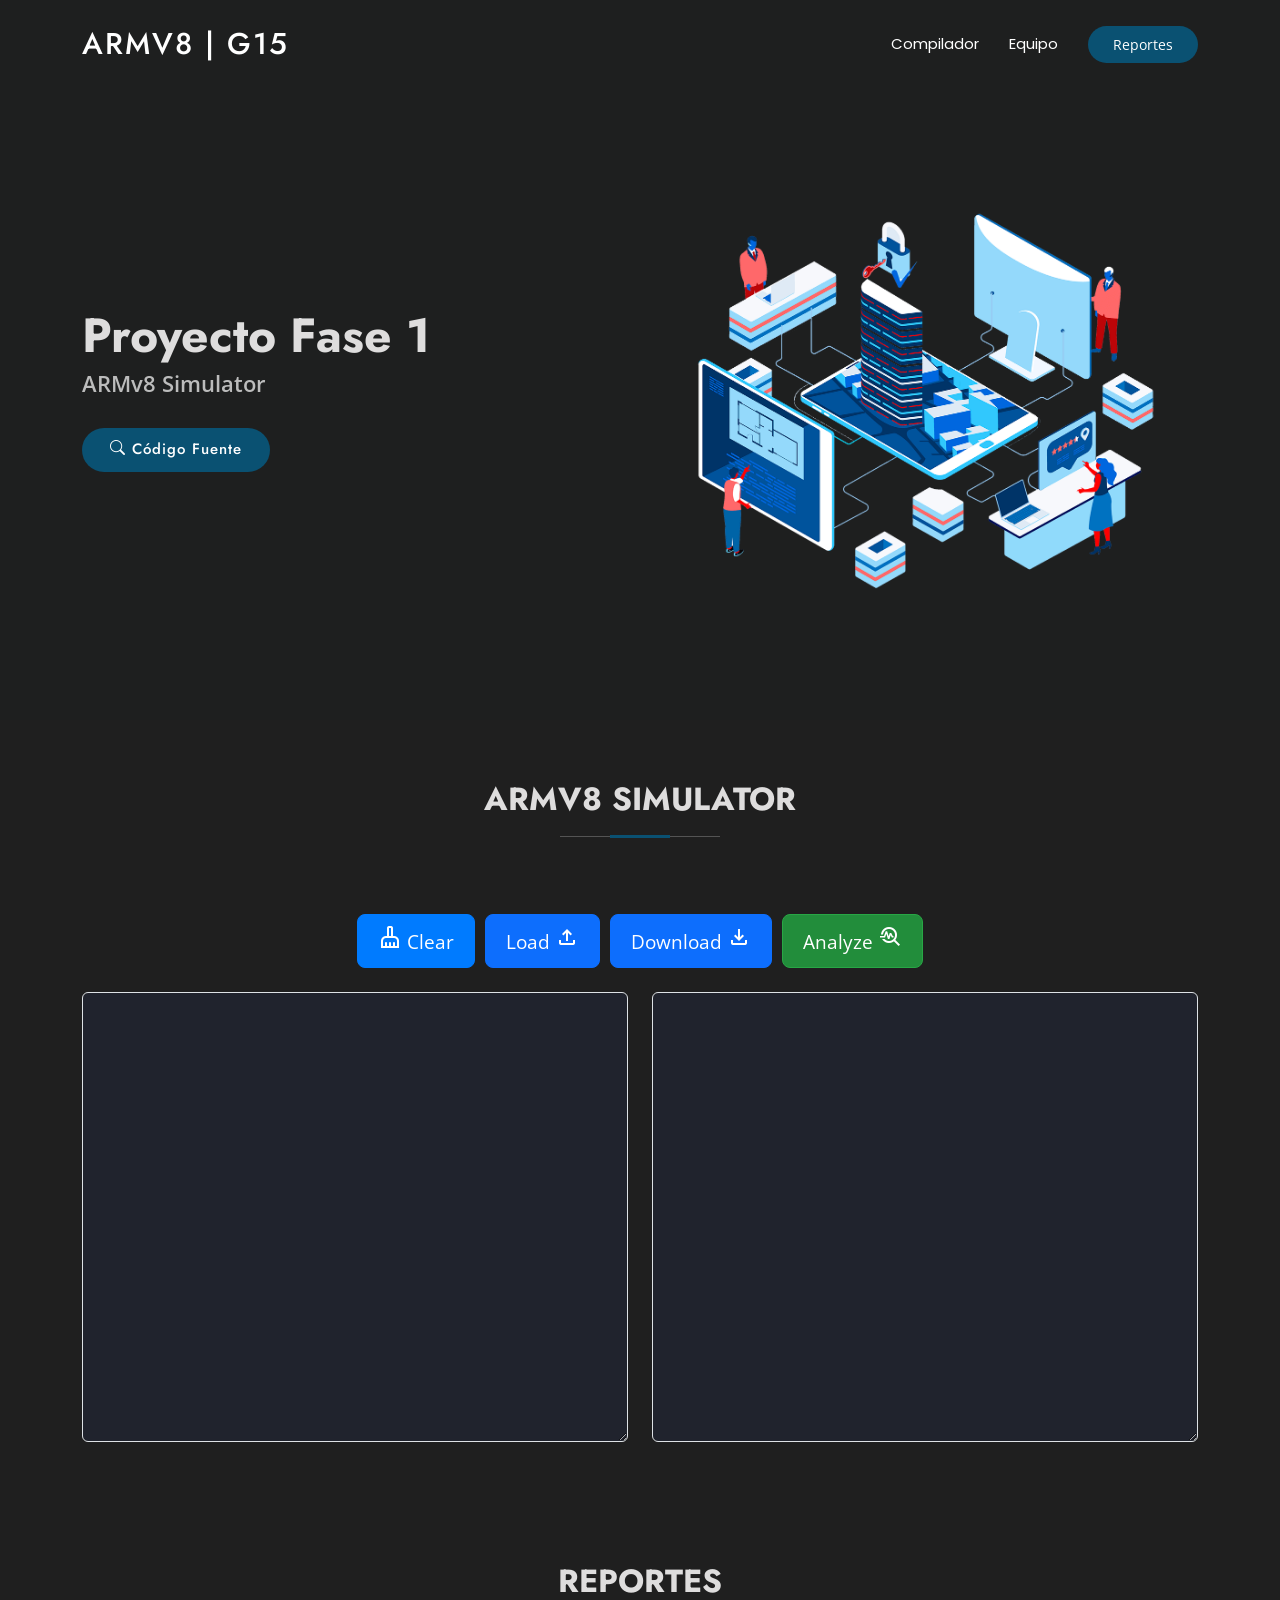
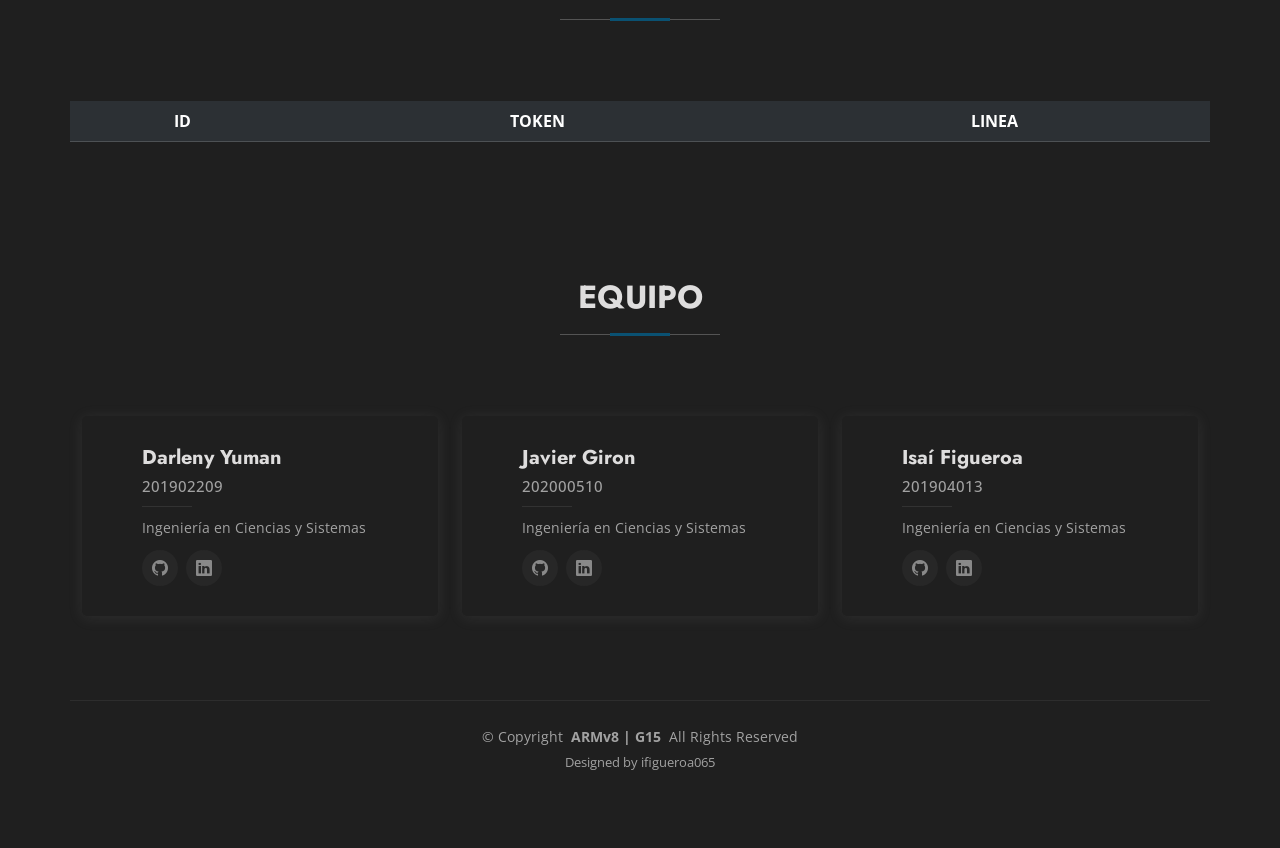
==== Frontend/index.html @ 1f630353 "update" ====
<!DOCTYPE html>
<html lang="en">

<head>
  <meta charset="utf-8">
  <meta content="width=device-width, initial-scale=1.0" name="viewport">
  <title>ARMv8 - G15</title>
  <meta content="" name="description">
  <meta content="" name="keywords">

  <!-- Favicons -->
  <link href="assets/img/Usac_logo.png" rel="icon">
  <link href="assets/img/Usac_logo.png" rel="apple-touch-icon">

  <!-- Fonts -->
  <link href="https://fonts.googleapis.com" rel="preconnect">
  <link href="https://fonts.gstatic.com" rel="preconnect" crossorigin>
  <link href="https://fonts.googleapis.com/css2?family=Open+Sans:ital,wght@0,300;0,400;0,500;0,600;0,700;0,800;1,300;1,400;1,500;1,600;1,700;1,800&family=Poppins:ital,wght@0,100;0,200;0,300;0,400;0,500;0,600;0,700;0,800;0,900;1,100;1,200;1,300;1,400;1,500;1,600;1,700;1,800;1,900&family=Jost:ital,wght@0,100;0,200;0,300;0,400;0,500;0,600;0,700;0,800;0,900;1,100;1,200;1,300;1,400;1,500;1,600;1,700;1,800;1,900&display=swap" rel="stylesheet">

  <!-- Vendor CSS Files -->
  <link href="assets/vendor/bootstrap/css/bootstrap.min.css" rel="stylesheet">
  <link href="assets/vendor/bootstrap-icons/bootstrap-icons.css" rel="stylesheet">
  <link href="assets/vendor/aos/aos.css" rel="stylesheet">
  <link href="assets/vendor/glightbox/css/glightbox.min.css" rel="stylesheet">
  <link href="assets/vendor/swiper/swiper-bundle.min.css" rel="stylesheet">
  <link rel="stylesheet" href="https://fonts.googleapis.com/css2?family=Material+Symbols+Outlined:opsz,wght,FILL,GRAD@20..48,100..700,0..1,-50..200" />
  <!-- Main CSS File -->
  <link href="assets/css/main.css" rel="stylesheet">
</head>

<body class="index-page">

  <header id="header" class="header d-flex align-items-center fixed-top">
    <div class="container-fluid container-xl position-relative d-flex align-items-center">

      <a href="index.html" class="logo d-flex align-items-center me-auto">

        <h1 class="sitename">ARMv8 | G15</h1>
      </a>

      <nav id="navmenu" class="navmenu">
        <ul>
          <li><a href="#compilador" >Compilador</a></li>
          <li><a href="#team">Equipo</a></li>
        </ul>
        <i class="mobile-nav-toggle d-xl-none bi bi-list"></i>
      </nav>

      <a class="btn-getstarted" href="#reportes">Reportes</a>

    </div>
  </header>

  <main class="main">

    <!-- Hero Section -->
    <section id="hero" class="hero section">

      <div class="container">
        <div class="row gy-4">
          <div class="col-lg-6 order-2 order-lg-1 d-flex flex-column justify-content-center" data-aos="zoom-out">
            <h1>Proyecto Fase 1</h1>
            <p>ARMv8 Simulator</p>
            <div class="d-flex">
              <a href="https://github.com/ifigueroa065/OLC2_G15_F1" class="btn-get-started"><i class="bi bi-search"></i> Código Fuente</a>
            </div>
          </div>
          <div class="col-lg-6 order-1 order-lg-2 hero-img" data-aos="zoom-out" data-aos-delay="200">
            <img src="assets/img/lol.png" class="img-fluid animated" alt="">
          </div>
        </div>
      </div>

    </section><!-- /Hero Section -->


    <!--  Section 1-->
    <section id="compilador" class="about section">

      <!-- Section Title -->
      <div class="container section-title" data-aos="fade-up">
        <h2>ARMv8 Simulator</h2>
      </div><!-- End Section Title -->

      <div class="container">
        
        <div class="row gy-4">
          <div  class="btn-group-custom">
            <button type="button" class="btn btn-primary btn-custom btn-clear" onclick="Clear()"> 
              <span class="material-symbols-outlined">cleaning_services</span>
               Clear </button>
               
               <button type="button"  class="btn btn-primary btn-custom" id="fileInputButton">
                Load <span class="material-symbols-outlined">upload</span>
            </button>
            <button type="button"  class="btn btn-primary btn-custom" onclick="download()">Download 
              <span class="material-symbols-outlined">
                download
                </span>
            </button>
            <button type="button"  class="btn btn-success btn-custom btn-analyze" onclick="Analizar()">Analyze <span class="material-symbols-outlined">
              troubleshoot
              </span></button>
          </div>
          <div class="col-lg-6 content" data-aos="fade-up" data-aos-delay="100">
           <textarea class="form-control" id="inputArea" rows="3"></textarea>
          </div>

          <div class="col-lg-6" data-aos="fade-up" data-aos-delay="200">
            <textarea class="form-control" id="outputArea" rows="3"></textarea>
          
          </div>
          

        </div>

      </div>

    </section><!-- / Section 1-->

    <!-- Reportes Section -->
    <section id="reportes" class="services section">

      <!-- Section Title -->
      <div class="container section-title" data-aos="fade-up">
        <h2>REPORTES</h2>
      </div><!-- End Section Title -->

      <div class="container">

        <div class="row gy-4">

          <table  class="table table-striped table-dark">
            <thead>
             <tbody id="TBODY">
                <tr>
                    <th scope="col">
                        ID
                    </th>
                    <th scope="col">
                        TOKEN
                    </th>

                    <th scope="col">
                      LINEA
                  </th>
                </tr>
            </tbody>
            </thead>
        </table>


        </div>

      </div>

    </section><!-- /Services Section -->

    <!-- Team Section -->
    <section id="team" class="team section">

      <!-- Section Title -->
      <div class="container section-title" data-aos="fade-up">
        <h2>EQUIPO</h2>
      </div><!-- End Section Title -->

      <div class="container">

        <div class="row gy-4">

          <div class="col-lg-4" data-aos="fade-up" data-aos-delay="100">
            <div class="team-member d-flex align-items-start">
              
              <div class="member-info">
                <h4>Darleny Yuman</h4>
                <span>201902209</span>
                <p>Ingeniería en Ciencias y Sistemas</p>
                <div class="social">
                  <a href=""><i class="bi bi-github"></i></a>
                  <a href=""> <i class="bi bi-linkedin"></i> </a>
                </div>
              </div>
            </div>
          </div><!-- End Team Member -->

          <div class="col-lg-4" data-aos="fade-up" data-aos-delay="200">
            <div class="team-member d-flex align-items-start">
              <div class="member-info">
                <h4>Javier Giron</h4>
                <span>202000510</span>
                <p>Ingeniería en Ciencias y Sistemas</p>
                <div class="social">
                  <a href=""><i class="bi bi-github"></i></a>
                  <a href=""> <i class="bi bi-linkedin"></i> </a>
                </div>
              </div>
            </div>
          </div><!-- End Team Member -->

          <div class="col-lg-4" data-aos="fade-up" data-aos-delay="300">
            <div class="team-member d-flex align-items-start">
             
              <div class="member-info">
                <h4>Isaí Figueroa</h4>
                <span>201904013</span>
                <p>Ingeniería en Ciencias y Sistemas</p>
                <div class="social">
                  <a href=""><i class="bi bi-github"></i></a>
                  <a href=""> <i class="bi bi-linkedin"></i> </a>
                </div>
              </div>
            </div>
          </div><!-- End Team Member -->

        </div>

      </div>

    </section><!-- /Team Section -->
  </main>

  <footer id="footer" class="footer">

    <div class="container copyright text-center mt-4">
      <p>© <span>Copyright</span> <strong class="px-1 sitename">ARMv8 | G15</strong> <span>All Rights Reserved</span></p>
      <div class="credits">
  
        Designed by <a >ifigueroa065</a>
      </div>
    </div>

  </footer>

  <!-- Scroll Top -->
  <a href="#" id="scroll-top" class="scroll-top d-flex align-items-center justify-content-center"><i class="bi bi-arrow-up-short"></i></a>

  <!-- Preloader -->
  <div id="preloader"></div>

  <!-- Vendor JS Files -->
  <script src="assets/vendor/bootstrap/js/bootstrap.bundle.min.js"></script>
  <script src="assets/vendor/php-email-form/validate.js"></script>
  <script src="assets/vendor/aos/aos.js"></script>
  <script src="assets/vendor/glightbox/js/glightbox.min.js"></script>
  <script src="assets/vendor/swiper/swiper-bundle.min.js"></script>
  <script src="assets/vendor/waypoints/noframework.waypoints.js"></script>
  <script src="assets/vendor/imagesloaded/imagesloaded.pkgd.min.js"></script>
  <script src="assets/vendor/isotope-layout/isotope.pkgd.min.js"></script>

  <!-- Main JS File -->
  <script src="assets/js/main.js"></script>
  <script src="./parser.js"></script>
  <script src="./main.js"></script>

</body>

</html>
---- Frontend/assets/css/main.css ----
/* Fonts */
:root {
  --default-font: "Open Sans",  system-ui, -apple-system, "Segoe UI", Roboto, "Helvetica Neue", Arial, "Noto Sans", "Liberation Sans", sans-serif, "Apple Color Emoji", "Segoe UI Emoji", "Segoe UI Symbol", "Noto Color Emoji";
  --heading-font: "Jost",  sans-serif;
  --nav-font: "Poppins",  sans-serif;
}

/* Global Colors - The following color variables are used throughout the website. Updating them here will change the color scheme of the entire website */
:root { 
  --background-color: #1f1f1f; /* Background color for the entire website, including individual sections */
  --default-color: #a2a2a2; /* Default color used for the majority of the text content across the entire website */
  --heading-color: #20232d; /* Color for headings, subheadings and title throughout the website */
  --accent-color: #0a5172; /* Accent color that represents your brand on the website. It's used for buttons, links, and other elements that need to stand out */
  --contrast-color: #ffffff; /* The contrast color is used for elements when the background color is one of the heading, accent, or default colors. Its purpose is to ensure proper contrast and readability when placed over these more dominant colors */
}

/* Nav Menu Colors - The following color variables are used specifically for the navigation menu. They are separate from the global colors to allow for more customization options */
:root {
  --nav-color: #ffffff;  /* The default color of the main navmenu links */
  --nav-hover-color: #47b2e4; /* Applied to main navmenu links when they are hovered over or active */
  --nav-dropdown-background-color: #ffffff; /* Used as the background color for dropdown items that appear when hovering over primary navigation items */
  --nav-dropdown-color: #444444; /* Used for navigation links of the dropdown items in the navigation menu. */
  --nav-dropdown-hover-color: #47b2e4; /* Similar to --nav-hover-color, this color is applied to dropdown navigation links when they are hovered over. */
}

/* Template Custom Colors */
:root {
  --hero-background-color: #1e1f1f;
  --hero-color: #ffffff;
}

/* Smooth scroll */
:root {
  scroll-behavior: smooth;
}

/*--------------------------------------------------------------
# General
--------------------------------------------------------------*/

.material-symbols-outlined {
  font-variation-settings:
  'FILL' 0,
  'wght' 400,
  'GRAD' 0,
  'opsz' 24
}

button {
  font-size: larger !important;
  align-items: center;
}
textarea {
  resize: vertical;
  color: #b8b8b8 !important;
  background-color: var(--heading-color) !important;
  width: 100%;
  height: 450px;
} 

body {
  color: var(--default-color);
  background-color: var(--background-color);
  font-family: var(--default-font);
}

a {
  color: var(--accent-color);
  text-decoration: none;
  transition: 0.3s;
}

a:hover {
  color: color-mix(in srgb, var(--accent-color), transparent 25%);
  text-decoration: none;
}

h1,
h2,
h3,
h4,
h5,
h6 {
  color: #dedddd;
  font-family: var(--heading-font);
}

/*--------------------------------------------------------------
# Global Header
--------------------------------------------------------------*/
.header {
  --background-color: #242526;
  --heading-color: #ffffff;
  color: var(--default-color);
  background-color: var(--background-color);
  padding: 15px 0;
  transition: all 0.5s;
  z-index: 997;
}

.header .logo {
  line-height: 1;
}

.header .logo img {
  max-height: 36px;
  margin-right: 8px;
}

.header .logo h1 {
  font-size: 30px;
  margin: 0;
  font-weight: 500;
  color: var(--heading-color);
  letter-spacing: 2px;
  text-transform: uppercase;
}

.header .btn-getstarted,
.header .btn-getstarted:focus {
  color: var(--contrast-color);
  background: var(--accent-color);
  font-size: 14px;
  padding: 8px 25px;
  margin: 0 0 0 30px;
  border-radius: 50px;
  transition: 0.3s;
}

.header .btn-getstarted:hover,
.header .btn-getstarted:focus:hover {
  color: var(--contrast-color);
  background: color-mix(in srgb, var(--accent-color), transparent 15%);
}

@media (max-width: 1200px) {
  .header .logo {
    order: 1;
  }

  .header .btn-getstarted {
    order: 2;
    margin: 0 15px 0 0;
    padding: 6px 15px;
  }

  .header .navmenu {
    order: 3;
  }
}

/* Index Page Header
------------------------------*/
.index-page .header {
  --background-color: rgba(255, 255, 255, 0);
  --heading-color: #ffffff;
  --nav-color: #ffffff;
}

/* Index Page Header on Scroll
------------------------------*/
.index-page.scrolled .header {
  --background-color: rgba(27, 27, 28, 0.9);
}

/*--------------------------------------------------------------
# Navigation Menu
--------------------------------------------------------------*/
/* Desktop Navigation */
@media (min-width: 1200px) {
  .navmenu {
    padding: 0;
  }

  .navmenu ul {
    margin: 0;
    padding: 0;
    display: flex;
    list-style: none;
    align-items: center;
  }

  .navmenu li {
    position: relative;
  }

  .navmenu a,
  .navmenu a:focus {
    color: var(--nav-color);
    padding: 18px 15px;
    font-size: 15px;
    font-family: var(--nav-font);
    font-weight: 400;
    display: flex;
    align-items: center;
    justify-content: space-between;
    white-space: nowrap;
    transition: 0.3s;
  }

  .navmenu a i,
  .navmenu a:focus i {
    font-size: 12px;
    line-height: 0;
    margin-left: 5px;
    transition: 0.3s;
  }

  .navmenu li:last-child a {
    padding-right: 0;
  }

  .navmenu li:hover>a,
  .navmenu .active,
  .navmenu .active:focus {
    color: var(--nav-hover-color);
  }

  .navmenu .dropdown ul {
    margin: 0;
    padding: 10px 0;
    background: var(--nav-dropdown-background-color);
    display: block;
    position: absolute;
    visibility: hidden;
    left: 14px;
    top: 130%;
    opacity: 0;
    transition: 0.3s;
    border-radius: 4px;
    z-index: 99;
    box-shadow: 0px 0px 30px color-mix(in srgb, var(--default-color), transparent 85%);
  }

  .navmenu .dropdown ul li {
    min-width: 200px;
  }

  .navmenu .dropdown ul a {
    padding: 10px 20px;
    font-size: 15px;
    text-transform: none;
    color: var(--nav-dropdown-color);
  }

  .navmenu .dropdown ul a i {
    font-size: 12px;
  }

  .navmenu .dropdown ul a:hover,
  .navmenu .dropdown ul .active:hover,
  .navmenu .dropdown ul li:hover>a {
    color: var(--nav-dropdown-hover-color);
  }

  .navmenu .dropdown:hover>ul {
    opacity: 1;
    top: 100%;
    visibility: visible;
  }

  .navmenu .dropdown .dropdown ul {
    top: 0;
    left: -90%;
    visibility: hidden;
  }

  .navmenu .dropdown .dropdown:hover>ul {
    opacity: 1;
    top: 0;
    left: -100%;
    visibility: visible;
  }

  .navmenu .megamenu {
    position: static;
  }

  .navmenu .megamenu ul {
    margin: 0;
    padding: 10px;
    background: var(--nav-dropdown-background-color);
    box-shadow: 0px 0px 20px color-mix(in srgb, var(--default-color), transparent 90%);
    position: absolute;
    top: 130%;
    left: 0;
    right: 0;
    visibility: hidden;
    opacity: 0;
    display: flex;
    transition: 0.3s;
    border-radius: 4px;
    z-index: 99;
  }

  .navmenu .megamenu ul li {
    flex: 1;
  }

  .navmenu .megamenu ul li a,
  .navmenu .megamenu ul li:hover>a {
    padding: 10px 20px;
    font-size: 15px;
    color: var(--nav-dropdown-color);
  }

  .navmenu .megamenu ul li a:hover,
  .navmenu .megamenu ul li .active,
  .navmenu .megamenu ul li .active:hover {
    color: var(--nav-dropdown-hover-color);
  }

  .navmenu .megamenu:hover>ul {
    opacity: 1;
    top: 100%;
    visibility: visible;
  }

  .navmenu .dd-box-shadow {
    box-shadow: 0px 0px 30px color-mix(in srgb, var(--default-color), transparent 85%);
  }
}

/* Mobile Navigation */
@media (max-width: 1199px) {
  .mobile-nav-toggle {
    color: var(--nav-color);
    font-size: 28px;
    line-height: 0;
    margin-right: 10px;
    cursor: pointer;
    transition: color 0.3s;
  }

  .navmenu {
    padding: 0;
    z-index: 9997;
  }

  .navmenu ul {
    display: none;
    position: absolute;
    inset: 60px 20px 20px 20px;
    padding: 10px 0;
    margin: 0;
    border-radius: 6px;
    background-color: var(--nav-dropdown-background-color);
    overflow-y: auto;
    transition: 0.3s;
    z-index: 9998;
    box-shadow: 0px 0px 30px color-mix(in srgb, var(--default-color), transparent 90%);
  }

  .navmenu a,
  .navmenu a:focus {
    color: var(--nav-dropdown-color);
    padding: 10px 20px;
    font-family: var(--nav-font);
    font-size: 17px;
    font-weight: 500;
    display: flex;
    align-items: center;
    justify-content: space-between;
    white-space: nowrap;
    transition: 0.3s;
  }

  .navmenu a i,
  .navmenu a:focus i {
    font-size: 12px;
    line-height: 0;
    margin-left: 5px;
    width: 30px;
    height: 30px;
    display: flex;
    align-items: center;
    justify-content: center;
    border-radius: 50%;
    transition: 0.3s;
    background-color: color-mix(in srgb, var(--accent-color), transparent 90%);
  }

  .navmenu a i:hover,
  .navmenu a:focus i:hover {
    background-color: var(--accent-color);
    color: var(--contrast-color);
  }

  .navmenu a:hover,
  .navmenu .active,
  .navmenu .active:focus {
    color: var(--nav-dropdown-hover-color);
  }

  .navmenu .active i,
  .navmenu .active:focus i {
    background-color: var(--accent-color);
    color: var(--contrast-color);
    transform: rotate(180deg);
  }

  .navmenu .dropdown ul {
    position: static;
    display: none;
    z-index: 99;
    padding: 10px 0;
    margin: 10px 20px;
    background-color: var(--nav-dropdown-background-color);
    border: 1px solid color-mix(in srgb, var(--default-color), transparent 90%);
    box-shadow: none;
    transition: all 0.5s ease-in-out;
  }

  .navmenu .dropdown ul ul {
    background-color: rgba(33, 37, 41, 0.1);
  }

  .navmenu .dropdown>.dropdown-active {
    display: block;
    background-color: rgba(33, 37, 41, 0.03);
  }

  .mobile-nav-active {
    overflow: hidden;
  }

  .mobile-nav-active .mobile-nav-toggle {
    color: #fff;
    position: absolute;
    font-size: 32px;
    top: 15px;
    right: 15px;
    margin-right: 0;
    z-index: 9999;
  }

  .mobile-nav-active .navmenu {
    position: fixed;
    overflow: hidden;
    inset: 0;
    background: rgba(33, 37, 41, 0.8);
    transition: 0.3s;
  }

  .mobile-nav-active .navmenu>ul {
    display: block;
  }
}

/*--------------------------------------------------------------
# Global Footer
--------------------------------------------------------------*/
.footer {
  color: var(--default-color);
  background-color: var(--background-color);
  font-size: 14px;
  padding-bottom: 50px;
  position: relative;
}

.footer .footer-newsletter {
  background-color: color-mix(in srgb, var(--heading-color), transparent 95%);
  padding: 50px 0;
}

.footer .footer-newsletter h4 {
  font-size: 24px;
}

.footer .footer-newsletter .newsletter-form {
  margin-top: 30px;
  padding: 6px 8px;
  position: relative;
  background-color: color-mix(in srgb, var(--background-color), transparent 50%);
  border: 1px solid color-mix(in srgb, var(--default-color), transparent 90%);
  box-shadow: 0px 2px 25px color-mix(in srgb, var(--default-color), transparent 95%);
  display: flex;
  transition: 0.3s;
  border-radius: 50px;
}

.footer .footer-newsletter .newsletter-form:focus-within {
  border-color: var(--accent-color);
}

.footer .footer-newsletter .newsletter-form input[type=email] {
  border: 0;
  padding: 4px;
  width: 100%;
  background-color: color-mix(in srgb, var(--background-color), transparent 50%);
  color: var(--default-color);
}

.footer .footer-newsletter .newsletter-form input[type=email]:focus-visible {
  outline: none;
}

.footer .footer-newsletter .newsletter-form input[type=submit] {
  border: 0;
  font-size: 16px;
  padding: 0 20px;
  margin: -7px -8px -7px 0;
  background: var(--accent-color);
  color: var(--contrast-color);
  transition: 0.3s;
  border-radius: 50px;
}

.footer .footer-newsletter .newsletter-form input[type=submit]:hover {
  background: color-mix(in srgb, var(--accent-color), transparent 20%);
}

.footer .footer-newsletter .error-message {
  display: none;
  background: #df1529;
  color: #ffffff;
  text-align: left;
  padding: 15px;
  margin-top: 10px;
  font-weight: 600;
  border-radius: 4px;
}

.footer .footer-newsletter .sent-message {
  display: none;
  color: #ffffff;
  background: #059652;
  text-align: center;
  padding: 15px;
  margin-top: 10px;
  font-weight: 600;
  border-radius: 4px;
}

.footer .footer-newsletter .loading {
  display: none;
  background: var(--background-color);
  text-align: center;
  padding: 15px;
  margin-top: 10px;
}

.footer .footer-newsletter .loading:before {
  content: "";
  display: inline-block;
  border-radius: 50%;
  width: 24px;
  height: 24px;
  margin: 0 10px -6px 0;
  border: 3px solid var(--accent-color);
  border-top-color: var(--background-color);
  animation: subscription-loading 1s linear infinite;
}

@keyframes subscription-loading {
  0% {
    transform: rotate(0deg);
  }

  100% {
    transform: rotate(360deg);
  }
}

.footer .footer-top {
  padding-top: 50px;
}

.footer .social-links a {
  display: flex;
  align-items: center;
  justify-content: center;
  width: 40px;
  height: 40px;
  border-radius: 50%;
  border: 1px solid color-mix(in srgb, var(--default-color), transparent 50%);
  font-size: 16px;
  color: color-mix(in srgb, var(--default-color), transparent 20%);
  margin-right: 10px;
  transition: 0.3s;
}

.footer .social-links a:hover {
  color: var(--accent-color);
  border-color: var(--accent-color);
}

.footer h4 {
  font-size: 16px;
  font-weight: bold;
  position: relative;
  padding-bottom: 12px;
}

.footer .footer-links {
  margin-bottom: 30px;
}

.footer .footer-links ul {
  list-style: none;
  padding: 0;
  margin: 0;
}

.footer .footer-links ul i {
  margin-right: 3px;
  font-size: 12px;
  line-height: 0;
  color: var(--accent-color);
}

.footer .footer-links ul li {
  padding: 10px 0;
  display: flex;
  align-items: center;
}

.footer .footer-links ul li:first-child {
  padding-top: 0;
}

.footer .footer-links ul a {
  display: inline-block;
  color: color-mix(in srgb, var(--default-color), transparent 20%);
  line-height: 1;
}

.footer .footer-links ul a:hover {
  color: var(--accent-color);
}

.footer .footer-about a {
  color: var(--heading-color);
  font-size: 28px;
  font-weight: 600;
  text-transform: uppercase;
  font-family: var(--heading-font);
}

.footer .footer-contact p {
  margin-bottom: 5px;
}

.footer .copyright {
  padding-top: 25px;
  padding-bottom: 25px;
  border-top: 1px solid color-mix(in srgb, var(--default-color), transparent 90%);
}

.footer .copyright p {
  margin-bottom: 0;
}

.footer .credits {
  margin-top: 6px;
  font-size: 13px;
}

/*--------------------------------------------------------------
# Preloader
--------------------------------------------------------------*/
#preloader {
  position: fixed;
  inset: 0;
  z-index: 999999;
  overflow: hidden;
  background: var(--background-color);
  transition: all 0.6s ease-out;
}

#preloader:before {
  content: "";
  position: fixed;
  top: calc(50% - 30px);
  left: calc(50% - 30px);
  border: 6px solid #ffffff;
  border-color: var(--accent-color) transparent var(--accent-color) transparent;
  border-radius: 50%;
  width: 60px;
  height: 60px;
  animation: animate-preloader 1.5s linear infinite;
}

@keyframes animate-preloader {
  0% {
    transform: rotate(0deg);
  }

  100% {
    transform: rotate(360deg);
  }
}

/*--------------------------------------------------------------
# Scroll Top Button
--------------------------------------------------------------*/
.scroll-top {
  position: fixed;
  visibility: hidden;
  opacity: 0;
  right: 15px;
  bottom: -15px;
  z-index: 99999;
  background-color: var(--accent-color);
  width: 44px;
  height: 44px;
  border-radius: 50px;
  transition: all 0.4s;
}

.scroll-top i {
  font-size: 24px;
  color: var(--contrast-color);
  line-height: 0;
}

.scroll-top:hover {
  background-color: color-mix(in srgb, var(--accent-color), transparent 20%);
  color: var(--contrast-color);
}

.scroll-top.active {
  visibility: visible;
  opacity: 1;
  bottom: 15px;
}

/*--------------------------------------------------------------
# Disable aos animation delay on mobile devices
--------------------------------------------------------------*/
@media screen and (max-width: 768px) {
  [data-aos-delay] {
    transition-delay: 0 !important;
  }
}

/*--------------------------------------------------------------
# Global Page Titles & Breadcrumbs
--------------------------------------------------------------*/
.page-title {
  --background-color: color-mix(in srgb, var(--default-color), transparent 96%);
  color: var(--default-color);
  background-color: var(--background-color);
  padding: 20px 0;
  position: relative;
}

.page-title h1 {
  font-size: 28px;
  font-weight: 700;
  margin: 0;
}

.page-title .breadcrumbs ol {
  display: flex;
  flex-wrap: wrap;
  list-style: none;
  padding: 0 0 10px 0;
  margin: 0;
  font-size: 14px;
}

.page-title .breadcrumbs ol li+li {
  padding-left: 10px;
}

.page-title .breadcrumbs ol li+li::before {
  content: "/";
  display: inline-block;
  padding-right: 10px;
  color: color-mix(in srgb, var(--default-color), transparent 70%);
}

/*--------------------------------------------------------------
# Global Sections
--------------------------------------------------------------*/
section,
.section {
  color: var(--default-color);
  background-color: var(--background-color);
  padding: 60px 0;
  scroll-margin-top: 88px;
  overflow: clip;
}

@media (max-width: 1199px) {

  section,
  .section {
    scroll-margin-top: 66px;
  }
}

/*--------------------------------------------------------------
# Global Section Titles
--------------------------------------------------------------*/
.section-title {
  text-align: center;
  padding-bottom: 60px;
  position: relative;
}

.section-title h2 {
  font-size: 32px;
  font-weight: 700;
  margin-bottom: 20px;
  padding-bottom: 20px;
  text-transform: uppercase;
  position: relative;
}

.section-title h2:before {
  content: "";
  position: absolute;
  display: block;
  width: 160px;
  height: 1px;
  background: color-mix(in srgb, var(--default-color), transparent 60%);
  left: 0;
  right: 0;
  bottom: 1px;
  margin: auto;
}

.section-title h2::after {
  content: "";
  position: absolute;
  display: block;
  width: 60px;
  height: 3px;
  background: var(--accent-color);
  left: 0;
  right: 0;
  bottom: 0;
  margin: auto;
}

.section-title p {
  margin-bottom: 0;
}

/*--------------------------------------------------------------
# Hero Section
--------------------------------------------------------------*/
.hero {
  --background-color: var(--hero-background-color);
  --default-color: var(--hero-color);
  --heading-color: var(--hero-color);
  --contrast-color: var(--hero-color);
  width: 100%;
  min-height: 80vh;
  position: relative;
  padding: 120px 0 60px 0;
  display: flex;
  align-items: center;
}

.hero h1 {
  margin: 0;
  font-size: 48px;
  font-weight: 700;
  line-height: 56px;
}

.hero p {
  color: color-mix(in srgb, var(--default-color), transparent 30%);
  margin: 5px 0 30px 0;
  font-size: 22px;
  line-height: 1.3;
  font-weight: 600;
}

.hero .btn-get-started {
  color: var(--contrast-color);
  background: var(--accent-color);
  font-family: var(--heading-font);
  font-weight: 500;
  font-size: 15px;
  letter-spacing: 1px;
  display: inline-block;
  padding: 10px 28px 12px 28px;
  border-radius: 50px;
  transition: 0.5s;
}

.hero .btn-get-started:hover {
  color: var(--contrast-color);
  background: color-mix(in srgb, var(--accent-color), transparent 15%);
}

.hero .btn-watch-video {
  font-size: 16px;
  transition: 0.5s;
  margin-left: 25px;
  color: var(--default-color);
  font-weight: 600;
}

.hero .btn-watch-video i {
  color: var(--contrast-color);
  font-size: 32px;
  transition: 0.3s;
  line-height: 0;
  margin-right: 8px;
}

.hero .btn-watch-video:hover {
  color: var(--accent-color);
}

.hero .btn-watch-video:hover i {
  color: color-mix(in srgb, var(--accent-color), transparent 15%);
}

.hero .animated {
  animation: up-down 2s ease-in-out infinite alternate-reverse both;
}

@media (max-width: 640px) {
  .hero h1 {
    font-size: 28px;
    line-height: 36px;
  }

  .hero p {
    font-size: 18px;
    line-height: 24px;
    margin-bottom: 30px;
  }

  .hero .btn-get-started,
  .hero .btn-watch-video {
    font-size: 13px;
  }
}

@keyframes up-down {
  0% {
    transform: translateY(10px);
  }

  100% {
    transform: translateY(-10px);
  }
}


/*--------------------------------------------------------------
#  Section1
--------------------------------------------------------------*/
.about ul {
  list-style: none;
  padding: 0;
}

.about ul li {
  padding-bottom: 5px;
  display: flex;
  align-items: center;
}

.about ul i {
  font-size: 20px;
  padding-right: 4px;
  color: var(--accent-color);
}

.about .read-more {
  color: var(--accent-color);
  font-family: var(--heading-font);
  font-weight: 500;
  font-size: 16px;
  letter-spacing: 1px;
  padding: 8px 28px;
  border-radius: 5px;
  transition: 0.3s;
  display: inline-flex;
  align-items: center;
  justify-content: center;
  border: 2px solid var(--accent-color);
}

.about .read-more i {
  font-size: 18px;
  margin-left: 5px;
  line-height: 0;
  transition: 0.3s;
}

.about .read-more:hover {
  background: var(--accent-color);
  color: var(--contrast-color);
}

.about .read-more:hover i {
  transform: translate(5px, 0);
}


/*--------------------------------------------------------------
# Team Section
--------------------------------------------------------------*/
.team .team-member {
  box-shadow: 0px 2px 15px color-mix(in srgb, #bdbdbd, transparent 90%);
  position: relative;
  border-radius: 5px;
  transition: 0.5s;
  padding: 30px;
  height: 100%;
}

@media (max-width: 468px) {
  .team .team-member {
    flex-direction: column;
    justify-content: center !important;
    align-items: center !important;
  }
}

.team .team-member .pic {
  overflow: hidden;
  width: 150px;
  border-radius: 50%;
  flex-shrink: 0;
}

.team .team-member .pic img {
  transition: ease-in-out 0.3s;
}

th{
  text-align: center;
}

.team .team-member:hover {
  transform: translateY(-10px);
  
}

.team .team-member .member-info {
  padding-left: 30px;
}

@media (max-width: 468px) {
  .team .team-member .member-info {
    padding: 30px 0 0 0;
    text-align: center;
  }
}

.team .team-member h4 {
  font-weight: 700;
  margin-bottom: 5px;
  font-size: 20px;
}

.team .team-member span {
  display: block;
  font-size: 15px;
  padding-bottom: 10px;
  position: relative;
  font-weight: 500;
}

.team .team-member span::after {
  content: "";
  position: absolute;
  display: block;
  width: 50px;
  height: 1px;
  background: color-mix(in srgb, var(--default-color), transparent 85%);
  bottom: 0;
  left: 0;
}

@media (max-width: 468px) {
  .team .team-member span::after {
    left: calc(50% - 25px);
  }
}

.team .team-member p {
  margin: 10px 0 0 0;
  font-size: 14px;
}

.team .team-member .social {
  margin-top: 12px;
  display: flex;
  align-items: center;
  justify-content: start;
  width: 100%;
}

@media (max-width: 468px) {
  .team .team-member .social {
    justify-content: center;
  }
}

.team .team-member .social a {
  background: color-mix(in srgb, var(--default-color), transparent 94%);
  transition: ease-in-out 0.3s;
  display: flex;
  align-items: center;
  justify-content: center;
  border-radius: 50px;
  width: 36px;
  height: 36px;
}

.team .team-member .social a i {
  color: color-mix(in srgb, var(--default-color), transparent 20%);
  font-size: 16px;
  margin: 0 2px;
}

.team .team-member .social a:hover {
  background: var(--accent-color);
}

.team .team-member .social a:hover i {
  color: var(--contrast-color);
}

.team .team-member .social a+a {
  margin-left: 8px;
}





@keyframes animate-loading {
  0% {
    transform: rotate(0deg);
  }

  100% {
    transform: rotate(360deg);
  }
}





/*--------------------------------------------------------------
# Starter Section Section
--------------------------------------------------------------*/
.starter-section {
  /* Add your styles here */
}


.btn-custom {
  margin: 0 5px;
  border-radius: 8px;
  padding: 10px 20px;
  font-size: 16px;
}
.btn-group-custom {
  display: flex;
  justify-content: center;
  margin-top: 20px;
}
.btn-clear {
  background-color: #007bff;
  border-color: #007bff;
}
.btn-clear:hover {
  background-color: #0056b3;
  border-color: #0056b3;
}
.btn-analyze {
  background-color: #228d3b;
  border-color: #28a745;
}
.btn-analyze:hover {
  background-color: #1e7e34;
  border-color: #1e7e34;
}
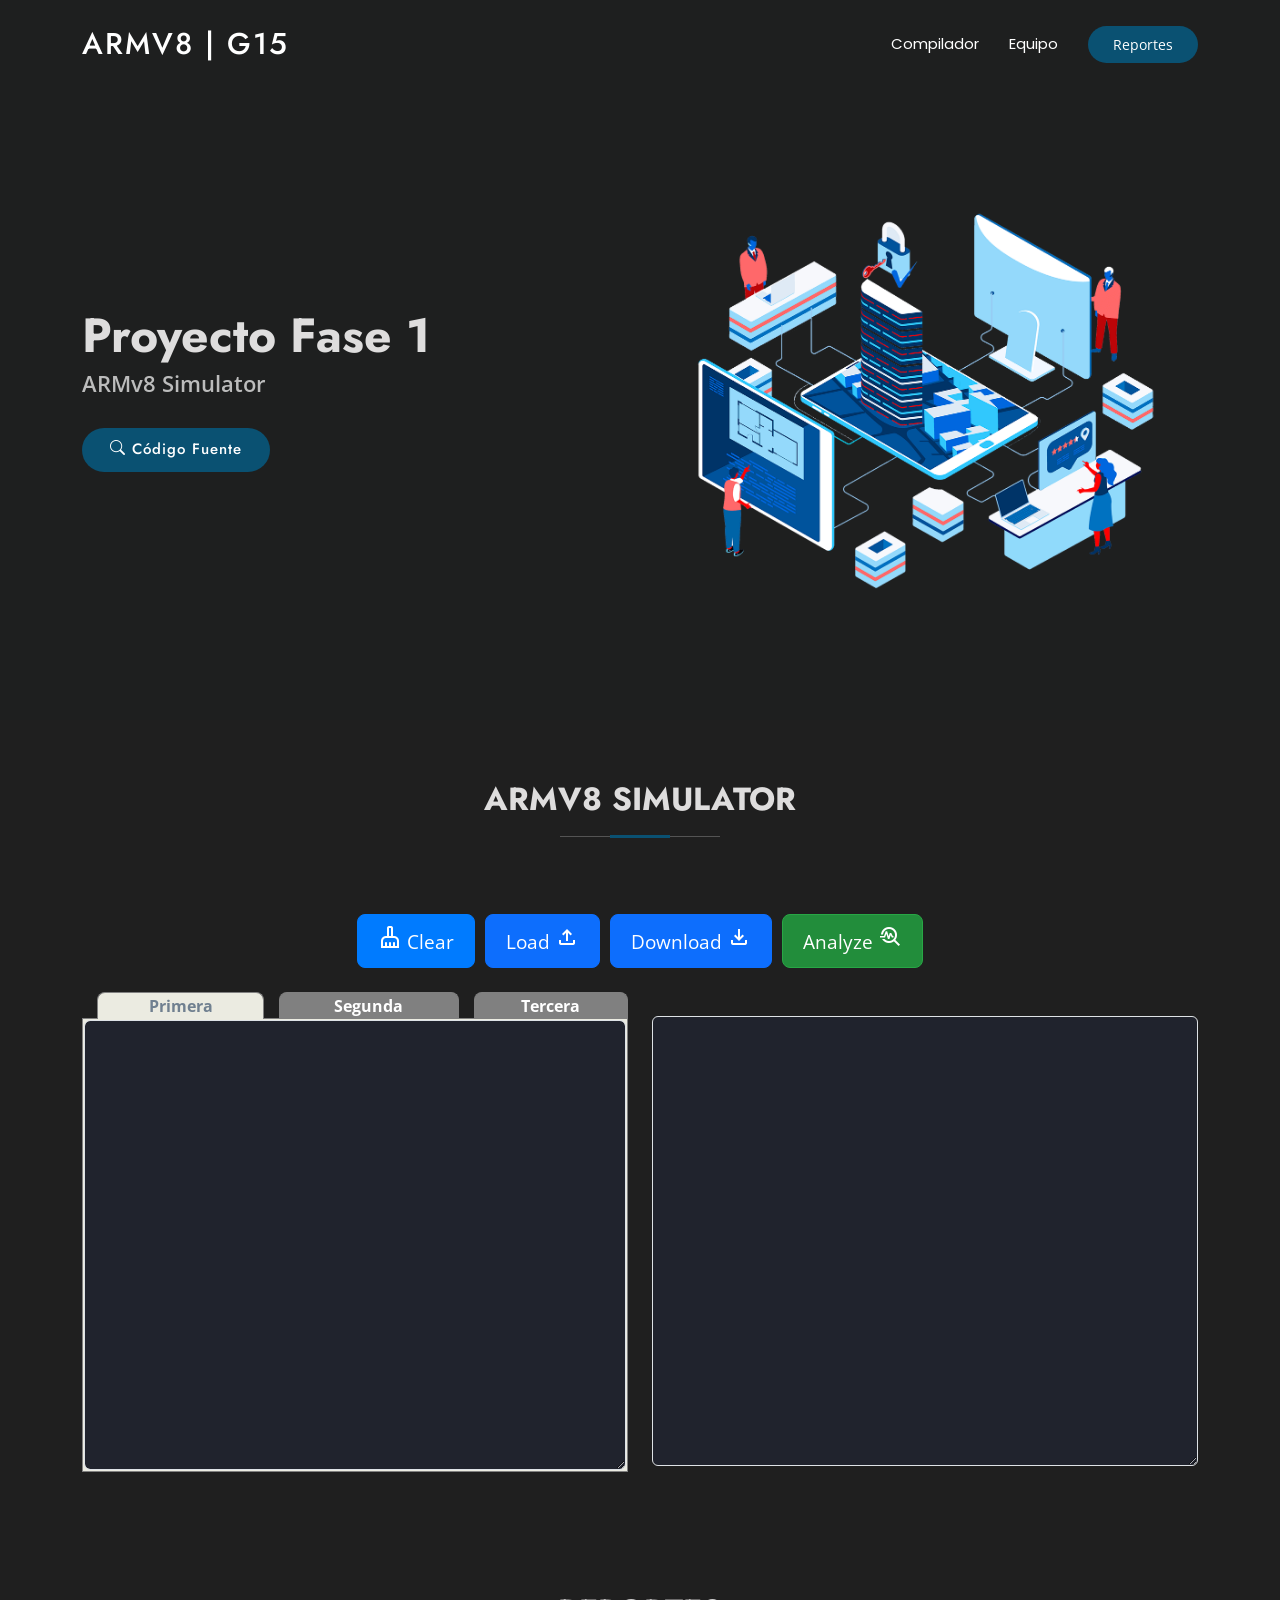
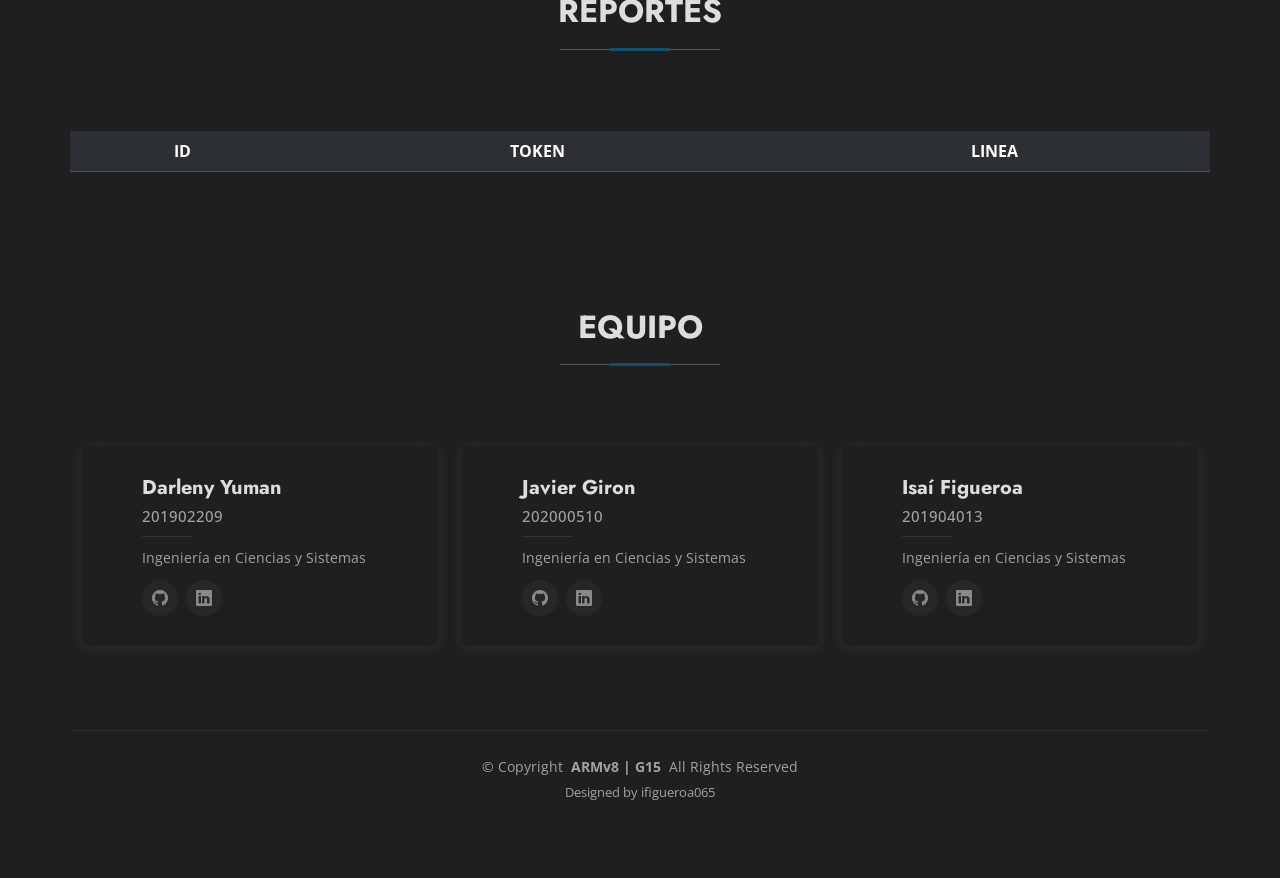
==== commit 5d50cde4: "Pestañas" ====
--- a/Frontend/index.html
+++ b/Frontend/index.html
@@ -28,7 +28,7 @@
   <link href="assets/css/main.css" rel="stylesheet">
 </head>
 
-<body class="index-page">
+<body class="index-page" onload="activarTab(document.getElementById('tabck-0'))">
 
   <header id="header" class="header d-flex align-items-center fixed-top">
     <div class="container-fluid container-xl position-relative d-flex align-items-center">
@@ -102,18 +102,37 @@
               troubleshoot
               </span></button>
           </div>
-          <div class="col-lg-6 content" data-aos="fade-up" data-aos-delay="100">
-           <textarea class="form-control" id="inputArea" rows="3"></textarea>
-          </div>
+
+           <table class="tabs col-lg-6 content" data-min="0" data-max="2">
+          <tr>
+              <th class="tabcks">&nbsp;</th>
+              <th class="tabck" id="tabck-0" onclick="activarTab(this)">Primera</th>
+              <th class="tabcks">&nbsp;</th>
+              <th class="tabck" id="tabck-1" onclick="activarTab(this)">Segunda</th>
+              <th class="tabcks">&nbsp;</th>
+              <th class="tabck" id="tabck-2" onclick="activarTab(this)">Tercera</th>
+          </tr>
+          <tr class="filadiv">
+              <td colspan="12" id="tab-0">
+                  <div class="tabdiv col-lg-6 content" id="tabdiv-0" data-aos="fade-up" data-aos-delay="100">
+                    <textarea class="form-control" id="inputArea0" rows="3"></textarea>
+                  </div>
+                  <div class="tabdiv col-lg-6 content" id="tabdiv-1" data-aos="fade-up" data-aos-delay="100">
+                    <textarea class="form-control" id="inputArea1" rows="3"></textarea>
+                  </div>
+                  <div class="tabdiv col-lg-6 content" id="tabdiv-2" data-aos="fade-up" data-aos-delay="100">
+                    <textarea class="form-control" id="inputArea2" rows="3"></textarea>
+                  </div>
+              </td>
+          </tr>
+      </table>
 
           <div class="col-lg-6" data-aos="fade-up" data-aos-delay="200">
+            <label></label>
             <textarea class="form-control" id="outputArea" rows="3"></textarea>
+          </div>
           
-          </div>
-          
-
-        </div>
-
+        </div>
       </div>
 
     </section><!-- / Section 1-->
--- a/Frontend/assets/css/main.css
+++ b/Frontend/assets/css/main.css
@@ -1182,3 +1182,57 @@
   border-color: #1e7e34;
 }
 
+
+
+
+
+
+table.tabs {
+  border-collapse: separate;
+  border-spacing: 0;
+  background-color: transparent;
+  }
+th.tabck {
+  border: gray solid 1px;
+  border-bottom: 0;
+  border-radius: 0.5em 0.5em 0 0;
+  background-color: transparent;
+  padding: 0em;
+  text-align: center;
+  cursor: pointer;
+  }
+th.tabcks {
+  border: 0;
+  border-bottom: gray solid 1px;
+  }
+th.tabcks:first-child {
+  border-left: gray solid 1px;
+  }
+th.tabcks:last-child {
+  border-right: gray solid 1px;
+  }
+table.tabs tr:first-child th.tabcks {
+  border-left: none;
+  border-right: none;
+  }
+table.tabs[data-filas] th.tabck {
+  box-shadow: 0 -0.15em 0.1em 0 white;
+  }
+table.tabs td {
+  border: gray solid 1px;
+  border-top: 0;
+  }
+tr.filadiv {
+  background-color: rgb(235, 235, 225);
+  }
+/* El ancho y alto de los div.tabdiv se configuran
+en cada aplicación */
+div.tabdiv {
+  background-color: rgb(235, 235, 225);
+  border: 0;
+  padding: 0 em;
+  overflow: auto;
+  display: none;
+  width: 100%;
+  height: auto;
+  }  
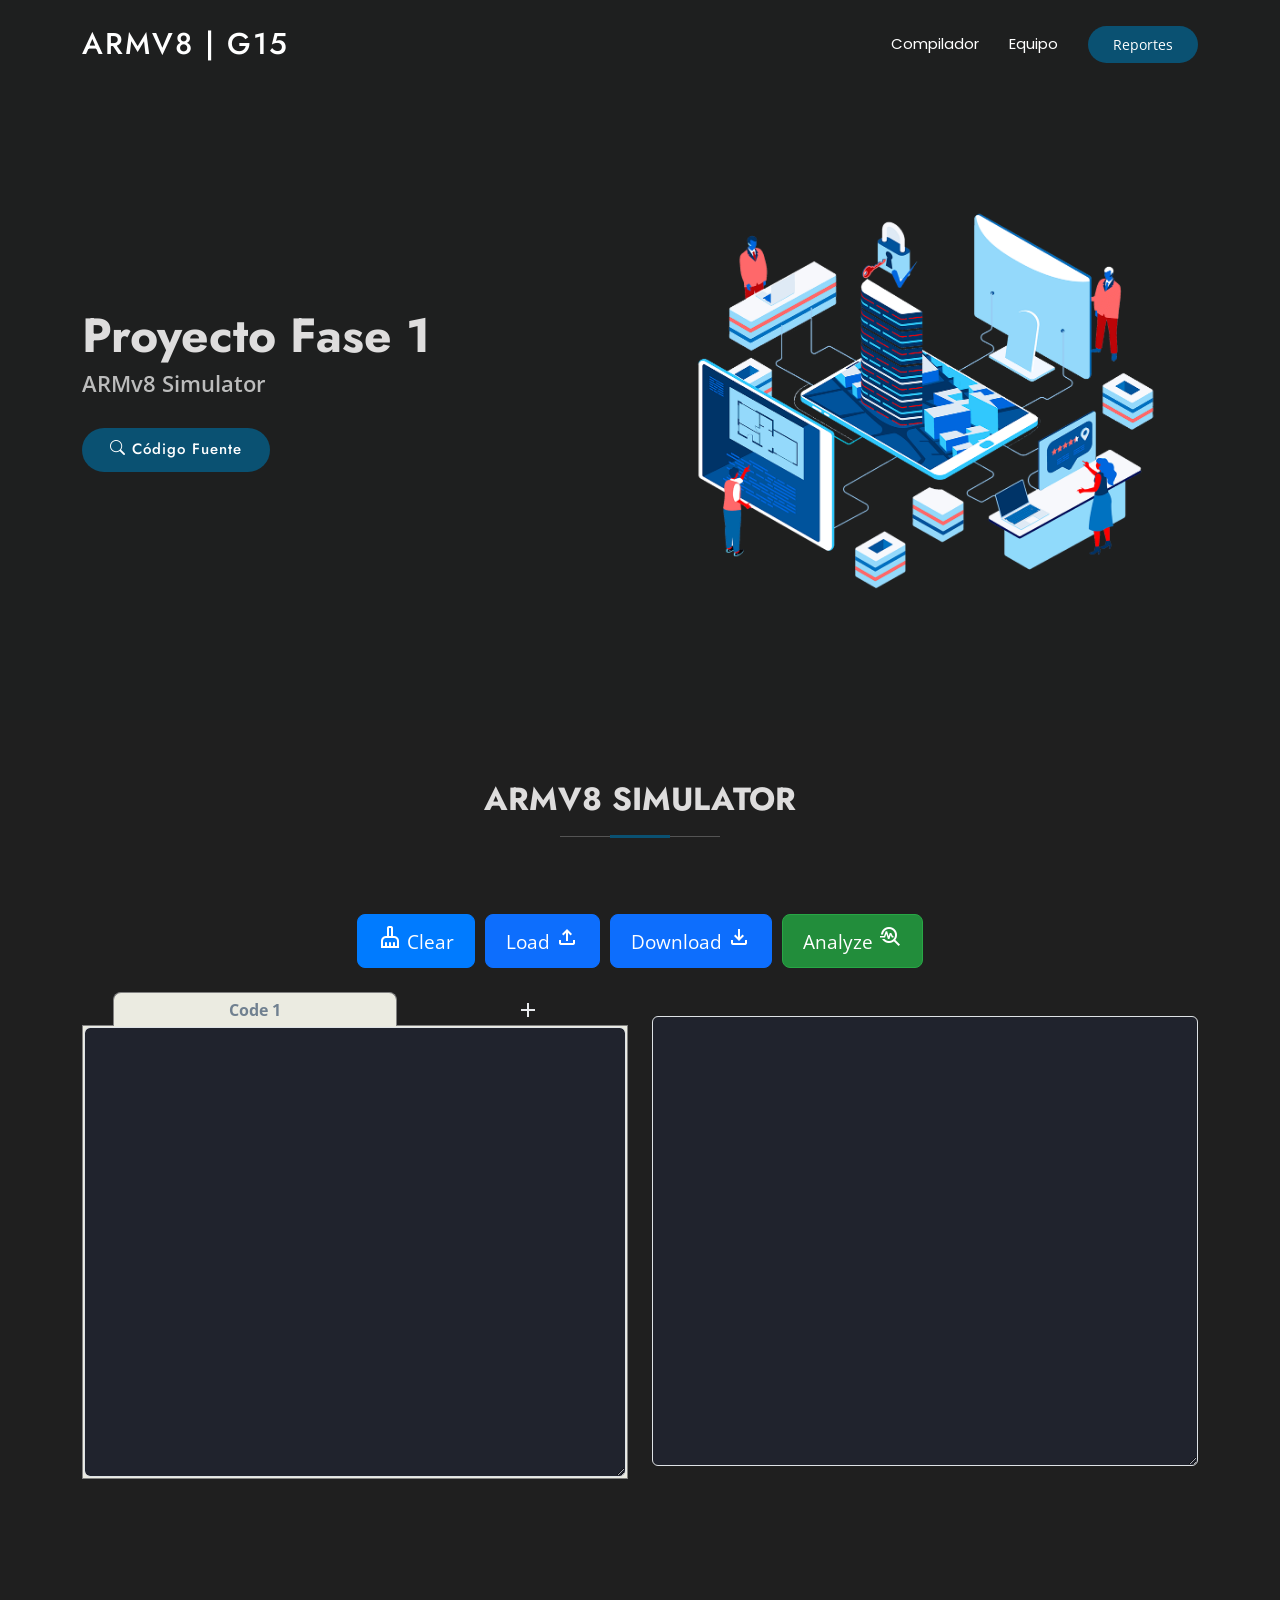
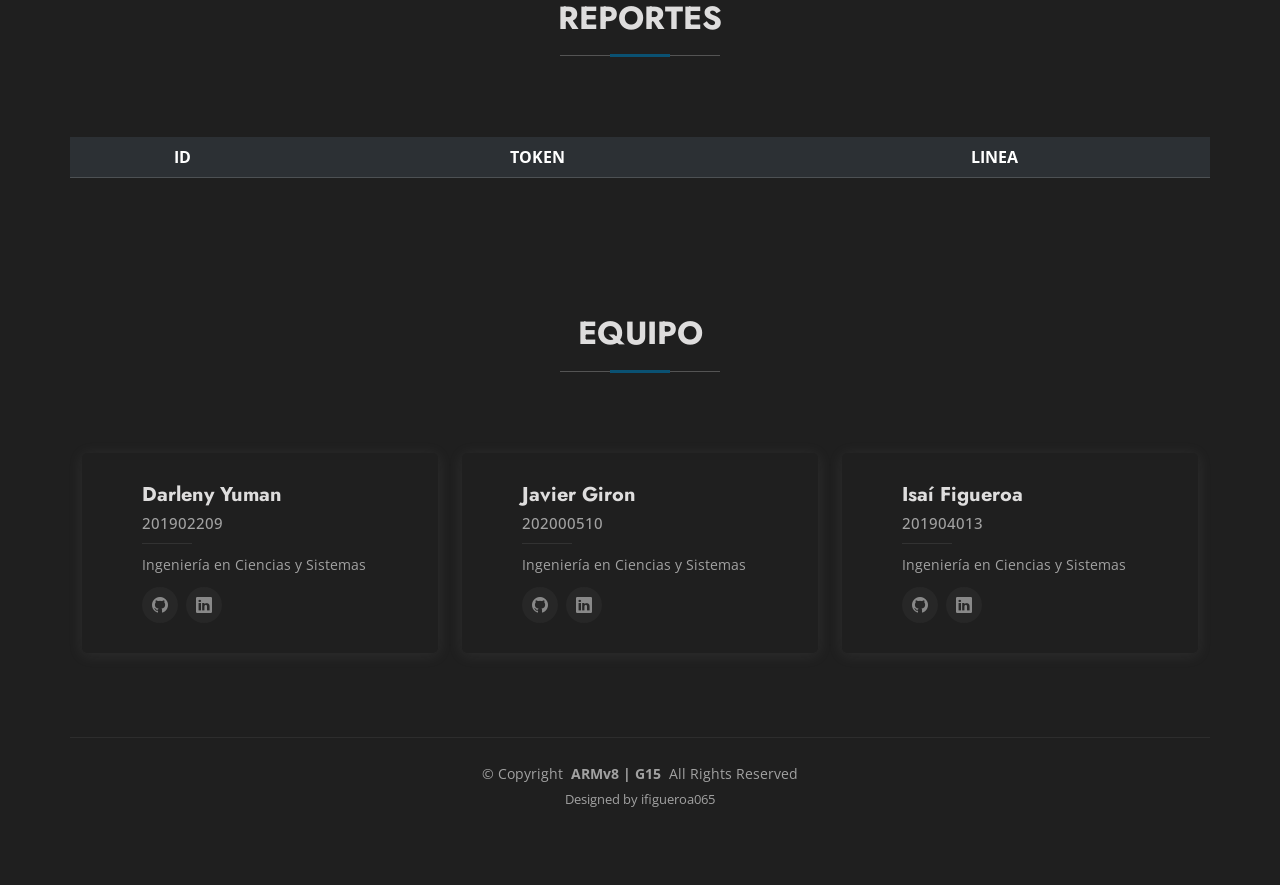
==== commit 4123fc12: "Pestañas" ====
--- a/Frontend/index.html
+++ b/Frontend/index.html
@@ -28,7 +28,7 @@
   <link href="assets/css/main.css" rel="stylesheet">
 </head>
 
-<body class="index-page" onload="activarTab(document.getElementById('tabck-0'))">
+<body class="index-page" onload="activarTab(document.getElementById('tabck-1'))">
 
   <header id="header" class="header d-flex align-items-center fixed-top">
     <div class="container-fluid container-xl position-relative d-flex align-items-center">
@@ -103,29 +103,21 @@
               </span></button>
           </div>
 
-           <table class="tabs col-lg-6 content" data-min="0" data-max="2">
-          <tr>
+          <table class="tabs col-lg-6 content" data-min="0" id="tabs-table">
+            <tr id="tabs-header">
               <th class="tabcks">&nbsp;</th>
-              <th class="tabck" id="tabck-0" onclick="activarTab(this)">Primera</th>
+              <th class="tabck" id="tabck-1" onclick="activarTab(this)">Code 1<span onclick="event.stopPropagation(); closeTab(0)" style="cursor: pointer;"></span></th>
               <th class="tabcks">&nbsp;</th>
-              <th class="tabck" id="tabck-1" onclick="activarTab(this)">Segunda</th>
-              <th class="tabcks">&nbsp;</th>
-              <th class="tabck" id="tabck-2" onclick="activarTab(this)">Tercera</th>
-          </tr>
-          <tr class="filadiv">
-              <td colspan="12" id="tab-0">
-                  <div class="tabdiv col-lg-6 content" id="tabdiv-0" data-aos="fade-up" data-aos-delay="100">
-                    <textarea class="form-control" id="inputArea0" rows="3"></textarea>
-                  </div>
-                  <div class="tabdiv col-lg-6 content" id="tabdiv-1" data-aos="fade-up" data-aos-delay="100">
-                    <textarea class="form-control" id="inputArea1" rows="3"></textarea>
-                  </div>
-                  <div class="tabdiv col-lg-6 content" id="tabdiv-2" data-aos="fade-up" data-aos-delay="100">
-                    <textarea class="form-control" id="inputArea2" rows="3"></textarea>
-                  </div>
+              <th class="tabcks"><button type="button" onclick="addTab()" style="background: none; border: none; cursor: pointer; font-size: 1.5em;"><svg xmlns="http://www.w3.org/2000/svg" height="24px" viewBox="0 -960 960 960" width="24px" fill="#e8eaed"><path d="M440-440H200v-80h240v-240h80v240h240v80H520v240h-80v-240Z"/></svg></button></th>
+            </tr>
+            <tr class="filadiv" id="tabs-content">
+              <td colspan="12" id="tab-1">
+                <div class="tabdiv col-lg-6 content" id="tabdiv-1" data-aos="fade-up" data-aos-delay="100">
+                  <textarea class="form-control tab-content" id="inputArea1" rows="3"></textarea>
+                </div>
               </td>
-          </tr>
-      </table>
+            </tr>
+          </table>
 
           <div class="col-lg-6" data-aos="fade-up" data-aos-delay="200">
             <label></label>
--- a/Frontend/assets/css/main.css
+++ b/Frontend/assets/css/main.css
@@ -1236,3 +1236,5 @@
   width: 100%;
   height: auto;
   }  
+
+ 
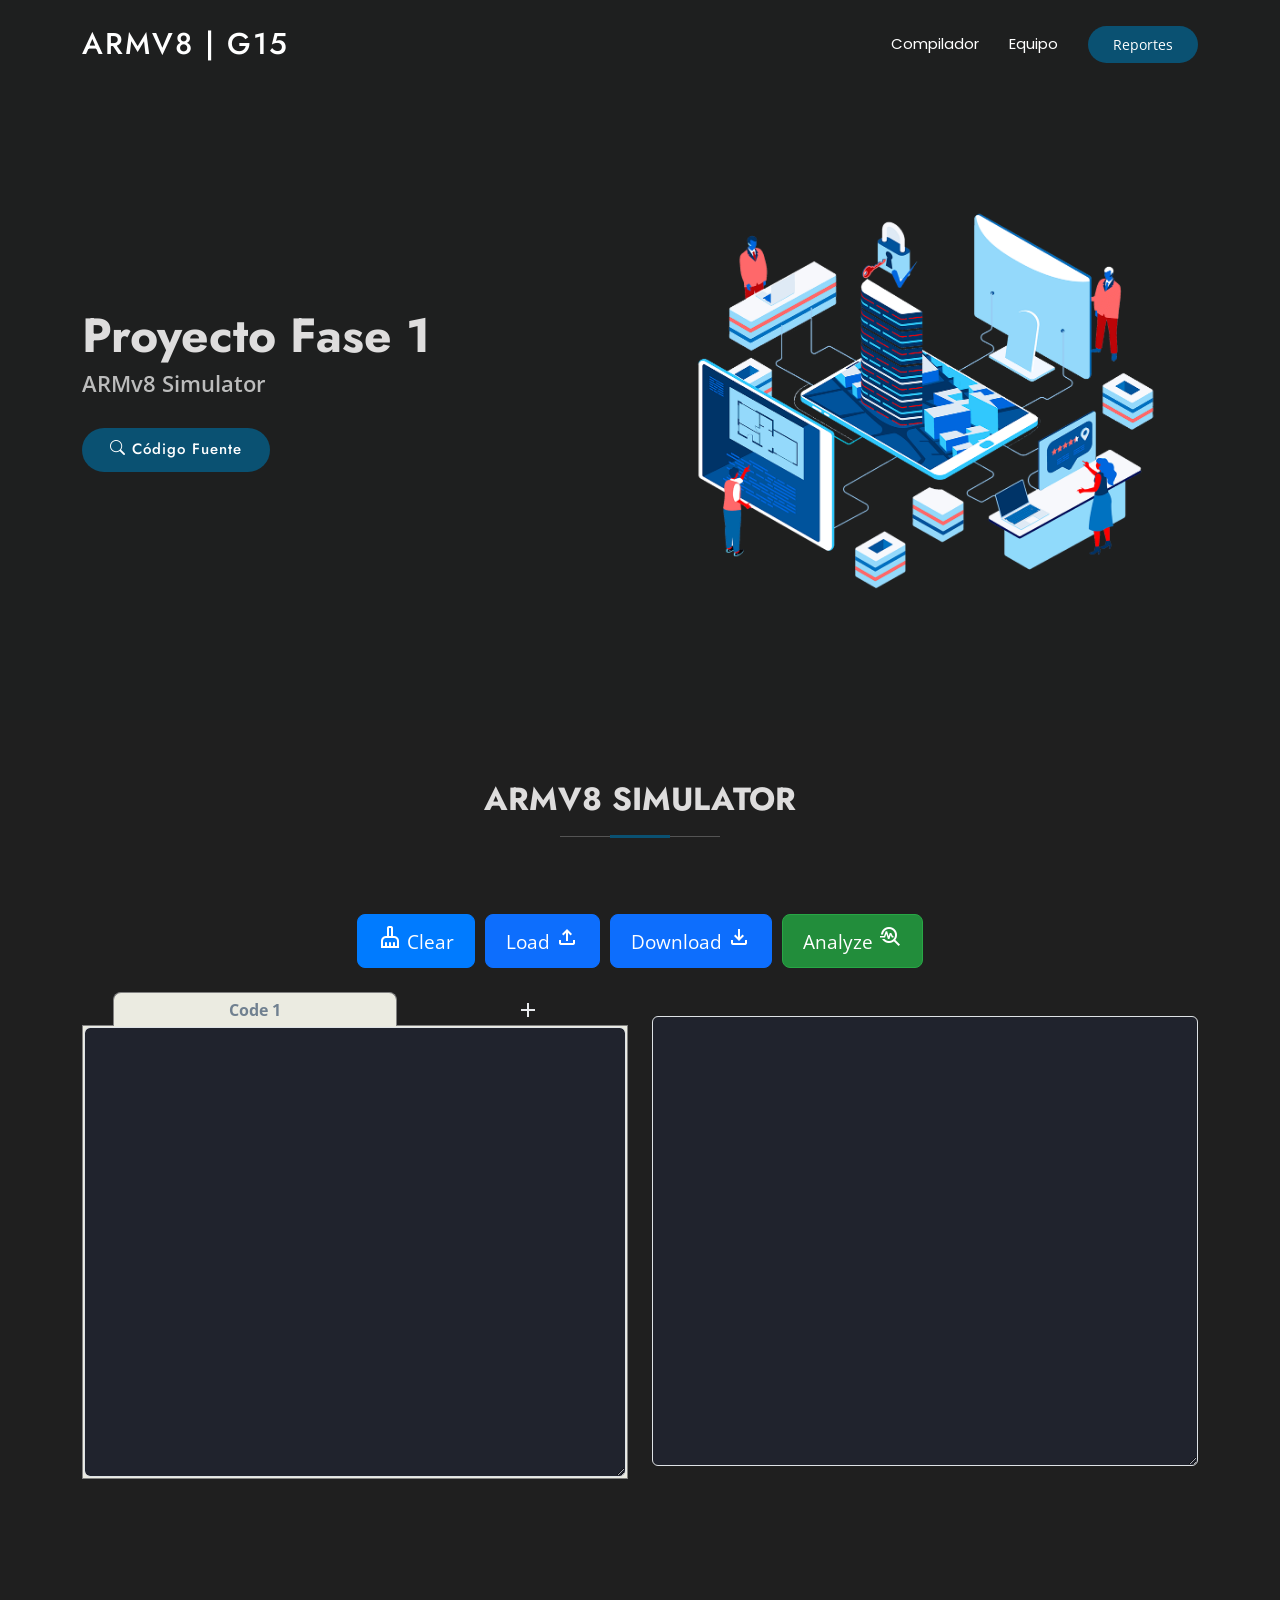
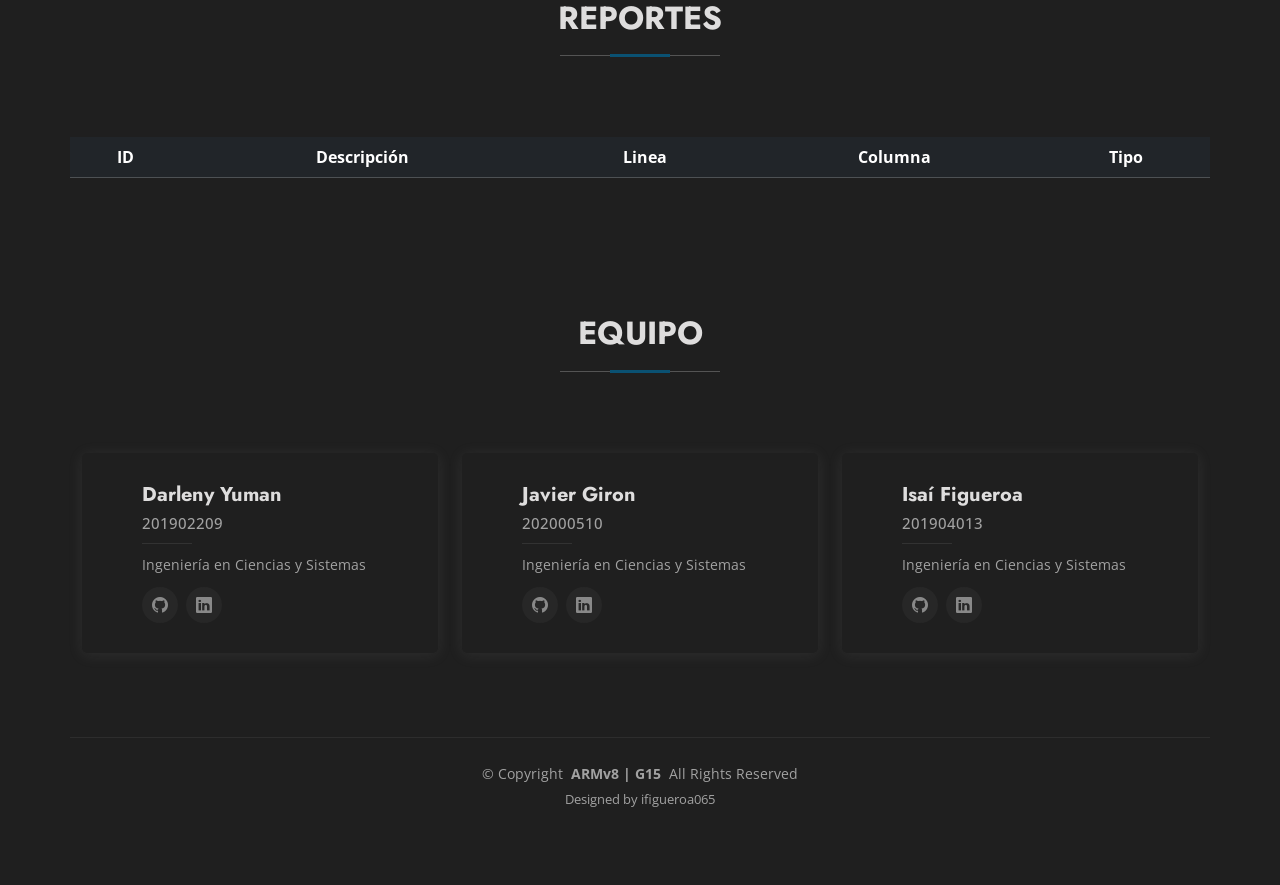
==== commit d61c6b30: "se agregan conexiones de parser" ====
--- a/Frontend/index.html
+++ b/Frontend/index.html
@@ -141,24 +141,19 @@
 
         <div class="row gy-4">
 
-          <table  class="table table-striped table-dark">
+          <table class="table table-striped table-dark">
             <thead>
-             <tbody id="TBODY">
-                <tr>
-                    <th scope="col">
-                        ID
-                    </th>
-                    <th scope="col">
-                        TOKEN
-                    </th>
-
-                    <th scope="col">
-                      LINEA
-                  </th>
-                </tr>
+              <tr>
+                <th scope="col">ID</th>
+                <th scope="col">Descripción</th>
+                <th scope="col">Linea</th>
+                <th scope="col">Columna</th>
+                <th scope="col">Tipo</th>
+              </tr>
+            </thead>
+            <tbody id="TBODY">
             </tbody>
-            </thead>
-        </table>
+          </table>
 
 
         </div>
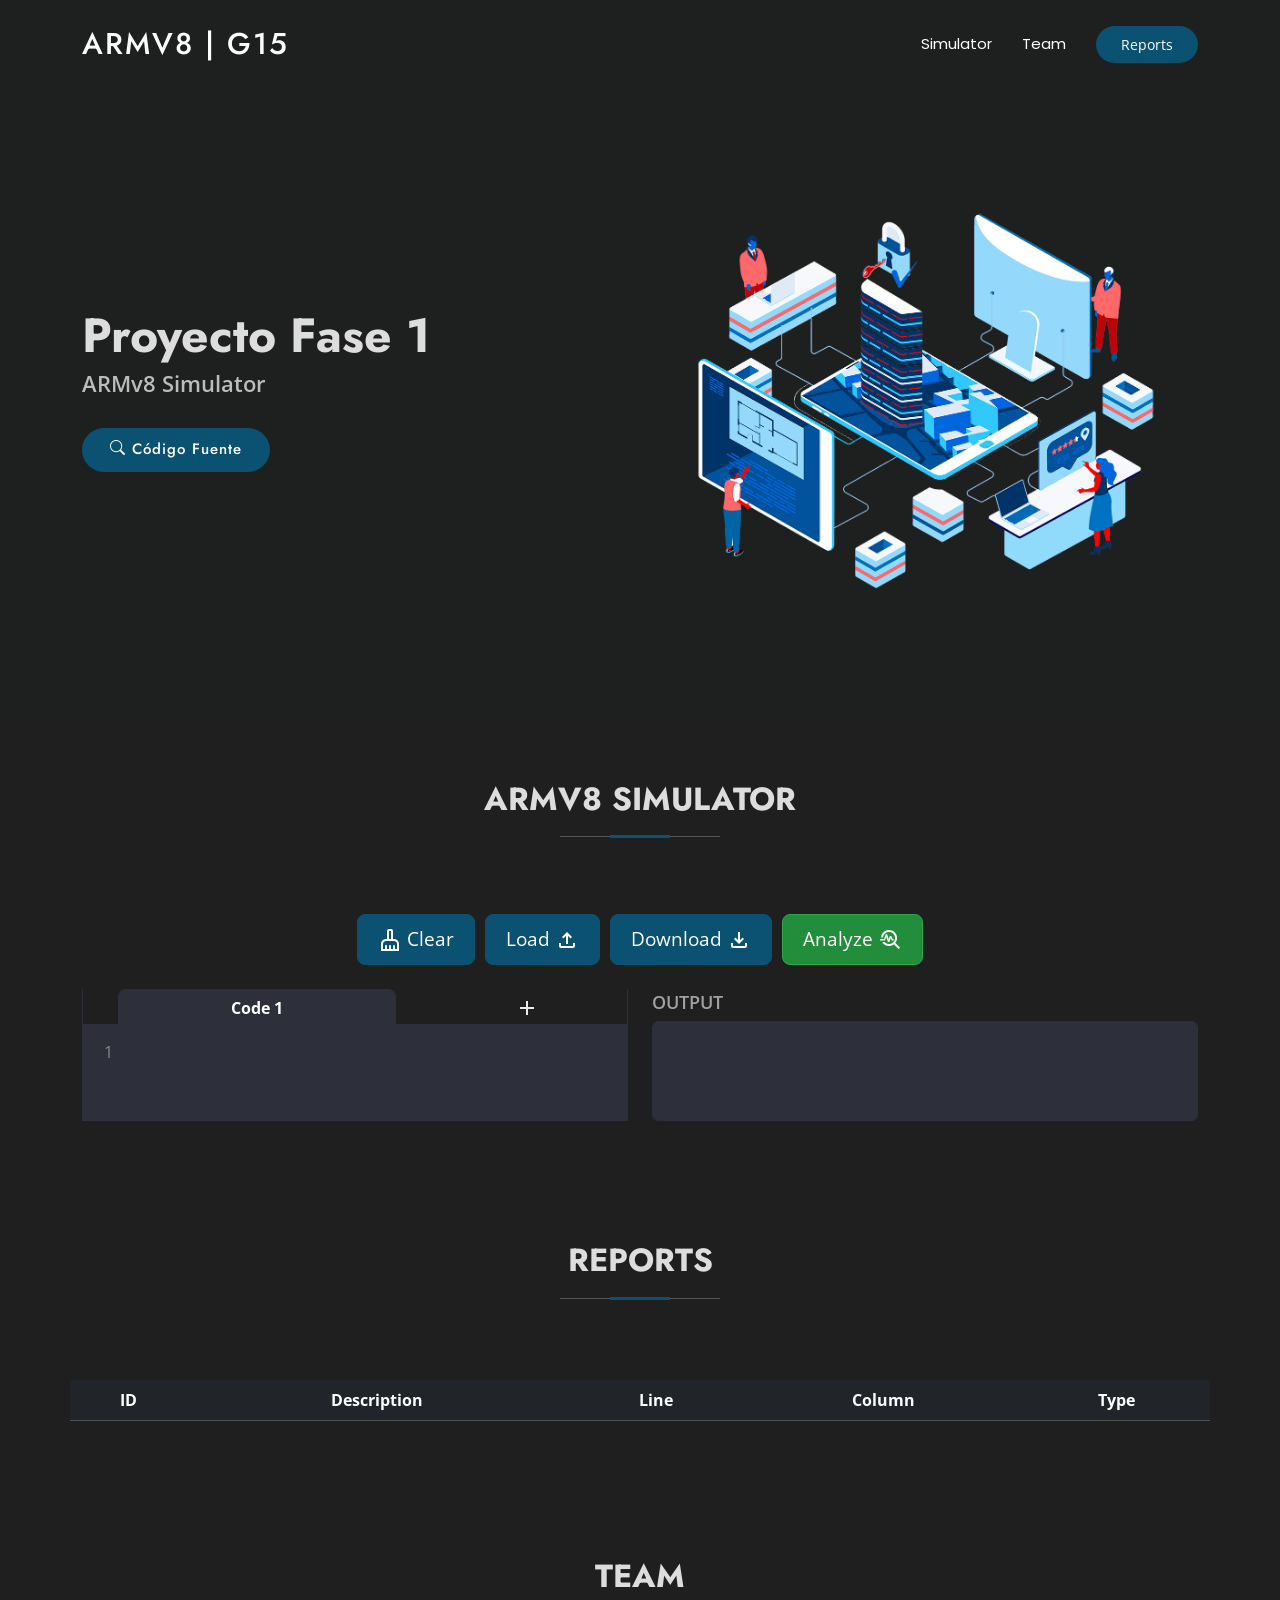
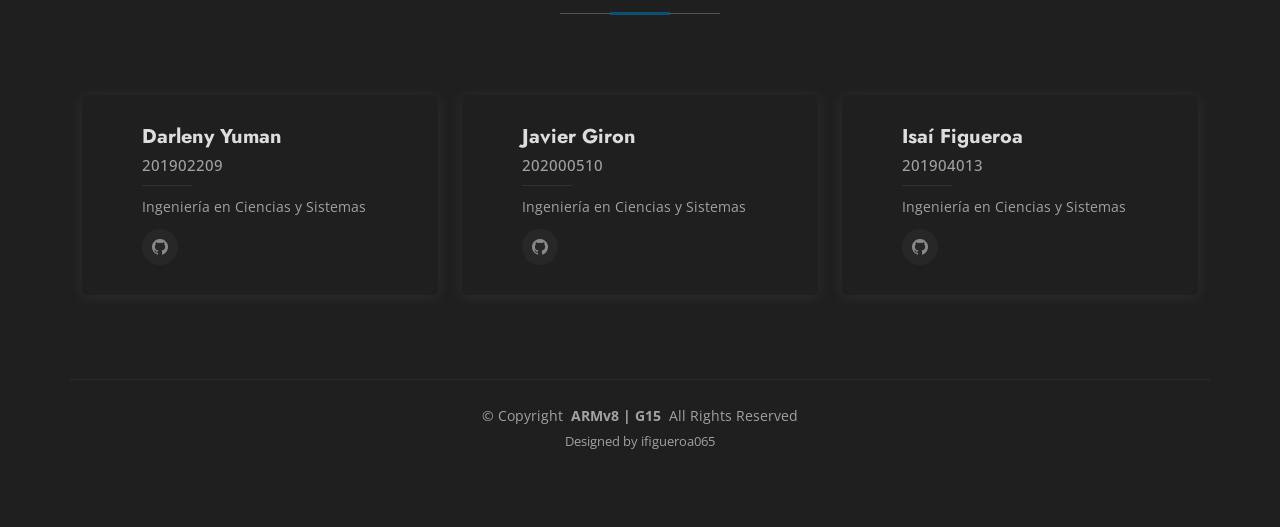
==== commit 61e2ea26: "update" ====
--- a/Frontend/index.html
+++ b/Frontend/index.html
@@ -40,13 +40,13 @@
 
       <nav id="navmenu" class="navmenu">
         <ul>
-          <li><a href="#compilador" >Compilador</a></li>
-          <li><a href="#team">Equipo</a></li>
+          <li><a href="#compilador" >Simulator</a></li>
+          <li><a href="#team">Team</a></li>
         </ul>
         <i class="mobile-nav-toggle d-xl-none bi bi-list"></i>
       </nav>
 
-      <a class="btn-getstarted" href="#reportes">Reportes</a>
+      <a class="btn-getstarted" href="#reportes">Reports</a>
 
     </div>
   </header>
@@ -113,16 +113,19 @@
             <tr class="filadiv" id="tabs-content">
               <td colspan="12" id="tab-1">
                 <div class="tabdiv col-lg-6 content" id="tabdiv-1" data-aos="fade-up" data-aos-delay="100">
-                  <textarea class="form-control tab-content" id="inputArea1" rows="3"></textarea>
-                </div>
+                  <div class="editor-container">
+                      <div class="line-numbers" id="lineNumbers"></div>
+                      <textarea class="form-control tab-content" id="inputArea1" rows="3"></textarea>
+                  </div>
+              </div>
               </td>
             </tr>
           </table>
 
           <div class="col-lg-6" data-aos="fade-up" data-aos-delay="200">
-            <label></label>
-            <textarea class="form-control" id="outputArea" rows="3"></textarea>
-          </div>
+            <label class="output">OUTPUT</label>
+            <div class="form-control" id="outputArea"></div>
+        </div>
           
         </div>
       </div>
@@ -134,7 +137,7 @@
 
       <!-- Section Title -->
       <div class="container section-title" data-aos="fade-up">
-        <h2>REPORTES</h2>
+        <h2>REPORTS</h2>
       </div><!-- End Section Title -->
 
       <div class="container">
@@ -145,10 +148,10 @@
             <thead>
               <tr>
                 <th scope="col">ID</th>
-                <th scope="col">Descripción</th>
-                <th scope="col">Linea</th>
-                <th scope="col">Columna</th>
-                <th scope="col">Tipo</th>
+                <th scope="col">Description</th>
+                <th scope="col">Line</th>
+                <th scope="col">Column</th>
+                <th scope="col">Type</th>
               </tr>
             </thead>
             <tbody id="TBODY">
@@ -167,7 +170,7 @@
 
       <!-- Section Title -->
       <div class="container section-title" data-aos="fade-up">
-        <h2>EQUIPO</h2>
+        <h2>TEAM</h2>
       </div><!-- End Section Title -->
 
       <div class="container">
@@ -183,7 +186,6 @@
                 <p>Ingeniería en Ciencias y Sistemas</p>
                 <div class="social">
                   <a href=""><i class="bi bi-github"></i></a>
-                  <a href=""> <i class="bi bi-linkedin"></i> </a>
                 </div>
               </div>
             </div>
@@ -197,7 +199,6 @@
                 <p>Ingeniería en Ciencias y Sistemas</p>
                 <div class="social">
                   <a href=""><i class="bi bi-github"></i></a>
-                  <a href=""> <i class="bi bi-linkedin"></i> </a>
                 </div>
               </div>
             </div>
@@ -212,7 +213,6 @@
                 <p>Ingeniería en Ciencias y Sistemas</p>
                 <div class="social">
                   <a href=""><i class="bi bi-github"></i></a>
-                  <a href=""> <i class="bi bi-linkedin"></i> </a>
                 </div>
               </div>
             </div>
--- a/Frontend/assets/css/main.css
+++ b/Frontend/assets/css/main.css
@@ -51,13 +51,35 @@
   font-size: larger !important;
   align-items: center;
 }
+
 textarea {
   resize: vertical;
-  color: #b8b8b8 !important;
+  color: #b8b8b8 ;
   background-color: var(--heading-color) !important;
   width: 100%;
-  height: 450px;
+  height: auto;
+  border: 1px solid #2d303a !important;
 } 
+
+.output{
+  font-size:large;
+  font-weight: 600;
+  padding-bottom: 5px;
+}
+
+#outputArea {
+  width: 100%;
+  height: 100px;
+  border: 1px solid #2d303a;
+  padding: 10px;
+  box-sizing: border-box;
+  white-space: pre-wrap; /* Preserve whitespace */
+  overflow-y: auto; /* Add vertical scroll if necessary */
+  background-color: #2d303a;  /* Background color to match theme */
+  color: inherit;
+  font-size: 22px;
+  font-weight: 600;
+}
 
 body {
   color: var(--default-color);
@@ -1029,9 +1051,10 @@
   transition: ease-in-out 0.3s;
 }
 
-th{
+th, td {
   text-align: center;
 }
+
 
 .team .team-member:hover {
   transform: translateY(-10px);
@@ -1142,6 +1165,47 @@
   }
 }
 
+.editor-container {
+  position: relative;
+  display: flex;
+  width: 100%;
+  height: 100%;
+}
+
+
+
+.line-numbers {
+  width: 40px;
+  padding: 10px 0;
+  background-color: #2d303a;
+  border-right: 1px solid #2d303a;
+  text-align: right;
+  user-select: none;
+}
+
+.line-numbers div {
+  padding: 0 10px;
+  color: #888;
+}
+
+textarea {
+  flex: 1;
+  border: none;
+  outline: none;
+  padding: 10px;
+  font-family: monospace;
+  font-size: 14px;
+  line-height: 1.5;
+  resize: none;
+  background-color: #2d303a !important;
+  color: #fff !important;
+  overflow: auto;
+}
+
+.keyword {
+  color: #007bff;
+  font-weight: bold;
+}
 
 
 
@@ -1159,27 +1223,42 @@
   border-radius: 8px;
   padding: 10px 20px;
   font-size: 16px;
+  display: flex;
+  align-items: center;
+  justify-content: center;
+  gap: 5px; /* espacio entre icono y texto */
 }
 .btn-group-custom {
   display: flex;
   justify-content: center;
   margin-top: 20px;
 }
+.btn-group-custom button {
+  background-color: #0a5172;
+  border-color: #0a5172;
+}
+
+.btn-group-custom button:hover {
+    background-color: #0c5e83;
+    border-color: #0c5e83;
+  
+}
+
 .btn-clear {
-  background-color: #007bff;
-  border-color: #007bff;
+  background-color: #0a5172;
+  border-color: #0a5172;
 }
 .btn-clear:hover {
-  background-color: #0056b3;
-  border-color: #0056b3;
+  background-color: #0c5e83;
+  border-color: #0c5e83;
 }
 .btn-analyze {
-  background-color: #228d3b;
-  border-color: #28a745;
+  background-color: #228d3b !important;
+  border-color: #28a745 !important;
 }
 .btn-analyze:hover {
-  background-color: #1e7e34;
-  border-color: #1e7e34;
+  background-color: #1e7e34 !important;
+  border-color: #1e7e34 !important;
 }
 
 
@@ -1193,42 +1272,44 @@
   background-color: transparent;
   }
 th.tabck {
-  border: gray solid 1px;
+  border: #2d303a solid 1px;
   border-bottom: 0;
   border-radius: 0.5em 0.5em 0 0;
-  background-color: transparent;
+  background-color: #2d303a !important;
   padding: 0em;
   text-align: center;
   cursor: pointer;
-  }
+  color: #fff !important;
+  }
+ 
 th.tabcks {
   border: 0;
-  border-bottom: gray solid 1px;
+  border-bottom: #2d303a solid 1px !important;
   }
 th.tabcks:first-child {
-  border-left: gray solid 1px;
+  border-left: #2d303a solid 1px !important;
   }
 th.tabcks:last-child {
-  border-right: gray solid 1px;
+  border-right: #2d303a solid 1px !important;
   }
 table.tabs tr:first-child th.tabcks {
   border-left: none;
   border-right: none;
   }
 table.tabs[data-filas] th.tabck {
-  box-shadow: 0 -0.15em 0.1em 0 white;
+  box-shadow: 0 -0.15em 0.1em 0 #2d303a !important;
   }
 table.tabs td {
-  border: gray solid 1px;
+  border: #2d303a solid 1px !important;
   border-top: 0;
   }
 tr.filadiv {
-  background-color: rgb(235, 235, 225);
+  background-color: #2d303a !important;
   }
 /* El ancho y alto de los div.tabdiv se configuran
 en cada aplicación */
 div.tabdiv {
-  background-color: rgb(235, 235, 225);
+  background-color: #2d303a !important;
   border: 0;
   padding: 0 em;
   overflow: auto;
